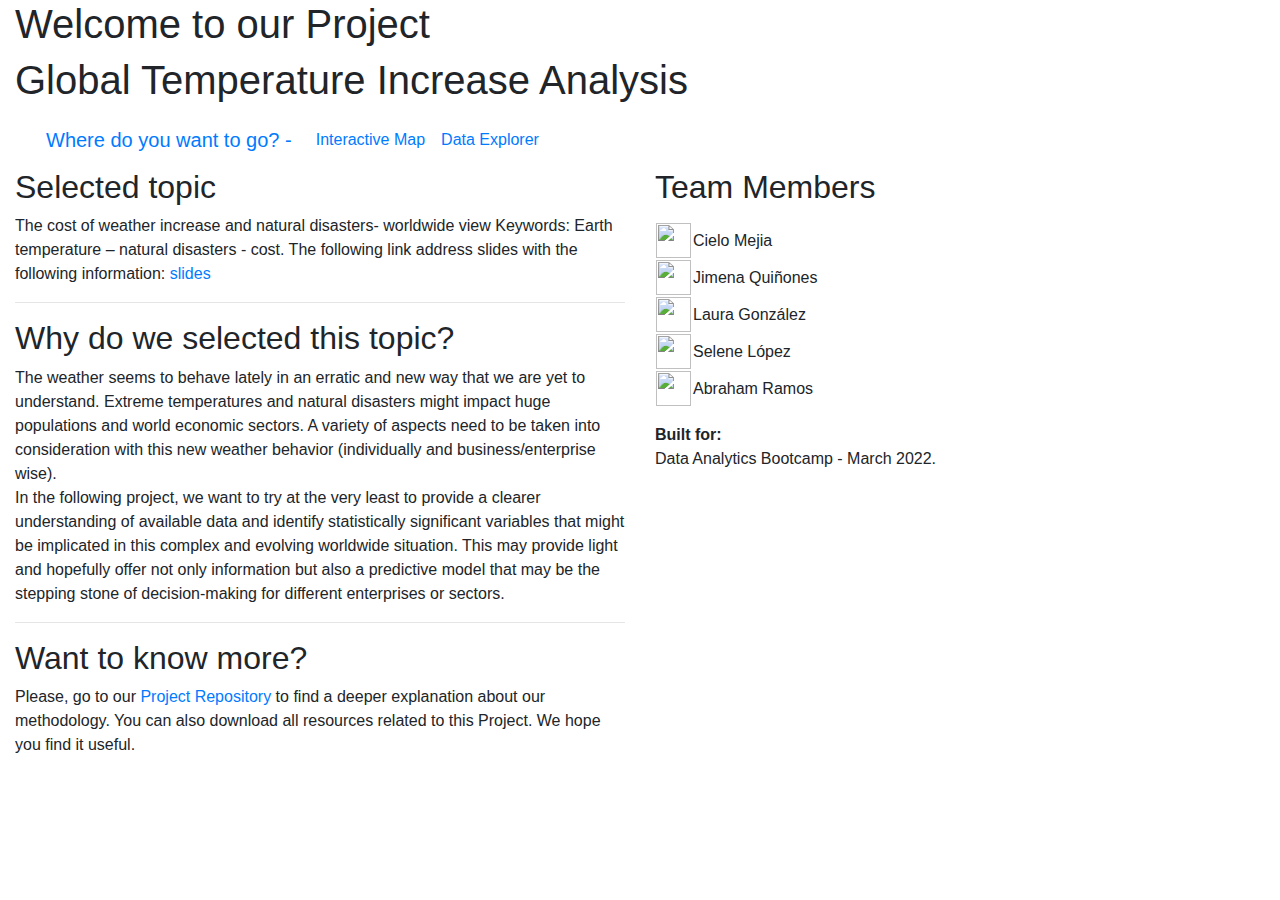
==== js_visualizations/webpage/index.html @ 71885d3b "Uploading updates for JS visualizations" ====
<!DOCTYPE html>
<html lang="en">

<head>
    <meta charset="UTF-8">
    <meta http-equiv="X-UA-Compatible" content="IE=edge">
    <meta name="viewport" content="width=device-width, initial-scale=1.0">
    <title>:: HOME :: - Final Project - Global temperature increase analysis</title>

    <link rel="stylesheet" href="https://maxcdn.bootstrapcdn.com/bootstrap/4.0.0/css/bootstrap.min.css"
        integrity="sha384-Gn5384xqQ1aoWXA+058RXPxPg6fy4IWvTNh0E263XmFcJlSAwiGgFAW/dAiS6JXm" crossorigin="anonymous" />
</head>

<body>

    <div class="container-fluid">

        <!-- TITLES -->
        <div class="row">
            <div class="col-md-12">
                <h1 class="display-5">Welcome to our Project</h1>
                <h1 class="display-5">Global Temperature Increase Analysis</h1>
            </div>
        </div>

        <!-- NAV BAR -->
        <nav class="navbar navbar-expand-lg">
            <div class="container-fluid">
                <a class="navbar-brand" href="#">Where do you want to go? - </a>
                <div class="collapse navbar-collapse" id="navbarSupportedContent">
                    <ul class="navbar-nav me-auto mb-2 mb-lg-0">
                        <!--
                        <li class="nav-item">
                            <a class="nav-link active" aria-current="page" href="/index.html">Home</a>
                        </li>
                        -->
                        <li class="nav-item">
                            <a class="nav-link" href="/interactive_map.html">Interactive Map</a>
                        </li>
                        <li class="nav-item">
                            <a class="nav-link" href="/data_explorer.html">Data Explorer</a>
                        </li>
                    </ul>
                </div>
            </div>
        </nav>

        <!-- Main content - Project desciption and list of team members -->
        <div class="row">

            <div class="col-md-6">
                <p class="h2">
                    Selected topic
                </p>
                <p>
                    The cost of weather increase and natural disasters- worldwide view Keywords: Earth temperature – natural disasters - cost.
                    The following link address slides with the following information: <a href="https://docs.google.com/presentation/d/1_1qjAGMFFEiPVUA5mTcJtNMDeuLhb0oF/edit?usp=sharing&ouid=114301235931032176624&rtpof=true&sd=true" target="_blank">slides</a>
                </p>
                <hr>
                <p class="h2">
                    Why do we selected this topic?
                </p>
                <p>
                    The weather seems to behave lately in an erratic and new way that we are yet to understand. Extreme temperatures and natural disasters might impact 
                    huge populations and world economic sectors. A variety of aspects need to be taken into consideration with this new weather behavior 
                    (individually and business/enterprise wise). 
                    <br>
                    In the following project, we want to try at the very least to provide a clearer understanding of available data and identify statistically significant 
                    variables that might be implicated in this complex and evolving worldwide situation. This may provide light and hopefully offer not only information 
                    but also a predictive model that may be the stepping stone of decision-making for different enterprises or sectors.
                </p>
                <hr>
                <p class="h2">
                    Want to know more?
                </p>
                <p>
                    Please, go to our <a href="https://github.com/aramosg/final_project_global_warming" target="_blank">Project Repository</a> to find a deeper explanation about our methodology. You can also download all resources related to this Project. 
                    We hope you find it useful. 
                </p>
            </div>

            <div class="col-md-6">
                <p class="h2">
                    Team Members
                </p>
                <p>
                    <table class="table-responsive align-middle">
                        <tbody>
                            <tr>
                                <td>
                                    <a href="https://www.linkedin.com/in/cielo-mej%C3%ADa-659866104/" target="_blank">
                                        <img src="/static/imgs/linkedin-logo-512x512.png" width="35" height="35">
                                    </a>
                                </td>
                                <td>
                                    Cielo Mejia
                                </td>
                            </tr>
                            <tr>
                                <td>
                                    <a href="http://www.linkedin.com/in/jimena-quinones-492a9420" target="_blank"></a>
                                        <img src="/static/imgs/linkedin-logo-512x512.png" width="35" height="35">
                                    </a>
                                </td>
                                <td>
                                    Jimena Quiñones
                                </td>
                            </tr>
                            <tr>
                                <td>
                                    <a href="https://www.linkedin.com/in/laura-gonz%C3%A1lez-a72a33140" target="_blank">
                                        <img src="/static/imgs/linkedin-logo-512x512.png" width="35" height="35">
                                    </a>
                                </td>
                                <td>
                                    Laura González
                                </td>
                            </tr>
                            <tr>
                                <td>
                                    <a href="https://www.linkedin.com/in/selene-l%C3%B3pez-de-la-torre-27212390/" target="_blank">
                                        <img src="/static/imgs/linkedin-logo-512x512.png" width="35" height="35">
                                    </a>
                                </td>
                                <td>
                                    Selene López
                                </td>
                            </tr>
                            <tr>
                                <td>
                                    <a href="https://www.linkedin.com/in/aramosg/" target="_blank">
                                        <img src="/static/imgs/linkedin-logo-512x512.png" width="35" height="35">
                                    </a>
                                </td>
                                <td>
                                    Abraham Ramos
                                </td>
                            </tr>
                        </tbody>
                    </table>
                </p>
                <p>
                    <strong>Built for:</strong><br>Data Analytics Bootcamp - March 2022.
                </p>
            </div>

        </div>

    </div>

    <!--
    <div class="container-fluid">
        <div class="row">
            <div class="col-md-12">
                <iframe src="co2_map.html" height="100%" width="100%" title="CO2 Emissions"></iframe>
            </div>
        </div>
    </div>
    -->

    <!-- Leaflet JavaScript -->
    <!--
    <script src="https://unpkg.com/leaflet@1.7.1/dist/leaflet.js"
        integrity="sha512-XQoYMqMTK8LvdxXYG3nZ448hOEQiglfqkJs1NOQV44cWnUrBc8PkAOcXy20w0vlaXaVUearIOBhiXZ5V3ynxwA=="
        crossorigin=""></script>
    -->



</body>

</html>
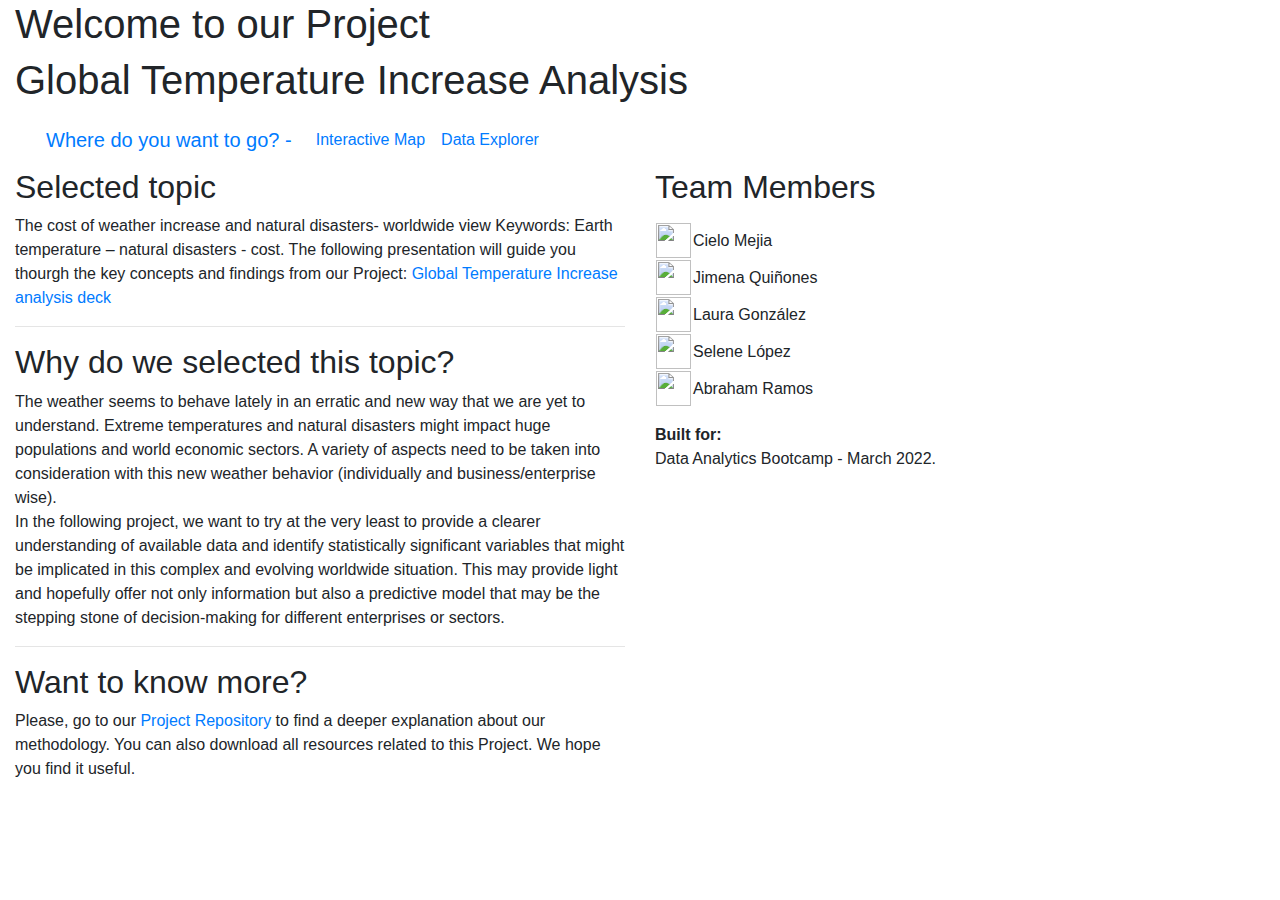
==== commit d8ab93e8: "Uploading changes to JS visualizations and new version for our interactive map" ====
--- a/js_visualizations/webpage/index.html
+++ b/js_visualizations/webpage/index.html
@@ -35,7 +35,7 @@
                         </li>
                         -->
                         <li class="nav-item">
-                            <a class="nav-link" href="/interactive_map.html">Interactive Map</a>
+                            <a class="nav-link" href="/interactive_map_windy_v2.html" target="_blank">Interactive Map</a>
                         </li>
                         <li class="nav-item">
                             <a class="nav-link" href="/data_explorer.html">Data Explorer</a>
@@ -54,7 +54,7 @@
                 </p>
                 <p>
                     The cost of weather increase and natural disasters- worldwide view Keywords: Earth temperature – natural disasters - cost.
-                    The following link address slides with the following information: <a href="https://docs.google.com/presentation/d/1_1qjAGMFFEiPVUA5mTcJtNMDeuLhb0oF/edit?usp=sharing&ouid=114301235931032176624&rtpof=true&sd=true" target="_blank">slides</a>
+                    The following presentation will guide you thourgh the key concepts and findings from our Project: <a href="https://docs.google.com/presentation/d/1_1qjAGMFFEiPVUA5mTcJtNMDeuLhb0oF/edit?usp=sharing&ouid=114301235931032176624&rtpof=true&sd=true" target="_blank">Global Temperature Increase analysis deck</a>
                 </p>
                 <hr>
                 <p class="h2">
@@ -98,7 +98,7 @@
                             </tr>
                             <tr>
                                 <td>
-                                    <a href="http://www.linkedin.com/in/jimena-quinones-492a9420" target="_blank"></a>
+                                    <a href="http://www.linkedin.com/in/jimena-quinones-492a9420" target="_blank">
                                         <img src="/static/imgs/linkedin-logo-512x512.png" width="35" height="35">
                                     </a>
                                 </td>
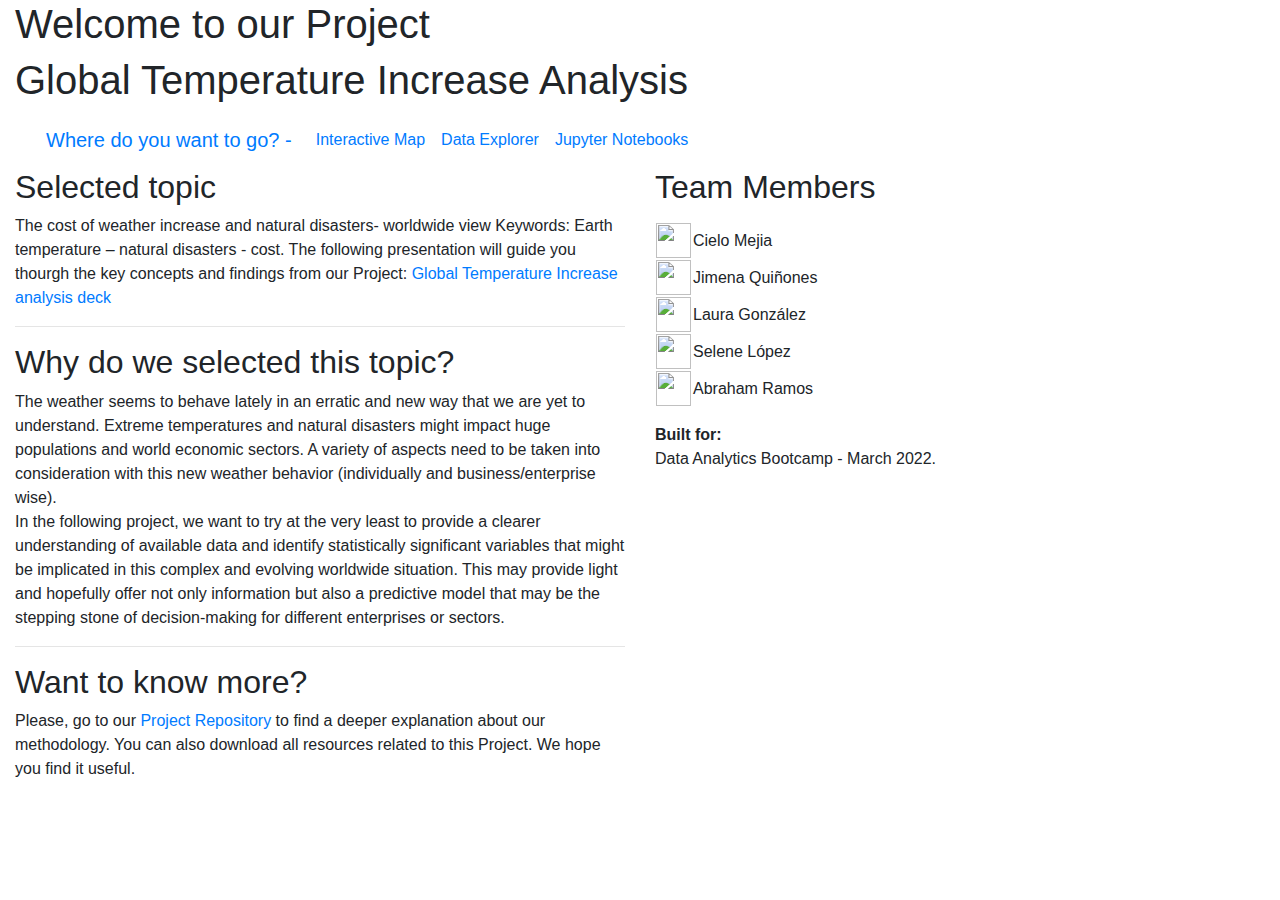
==== commit 89d83155: "Uploading changes to JS site" ====
--- a/js_visualizations/webpage/index.html
+++ b/js_visualizations/webpage/index.html
@@ -13,7 +13,7 @@
 
 <body>
 
-    <div class="container-fluid">
+    <div class="container-fluid align-content-center">
 
         <!-- TITLES -->
         <div class="row">
@@ -39,6 +39,9 @@
                         </li>
                         <li class="nav-item">
                             <a class="nav-link" href="/data_explorer.html">Data Explorer</a>
+                        </li>
+                        <li class="nav-item">
+                            <a class="nav-link" href="/notebooks.html">Jupyter Notebooks</a>
                         </li>
                     </ul>
                 </div>
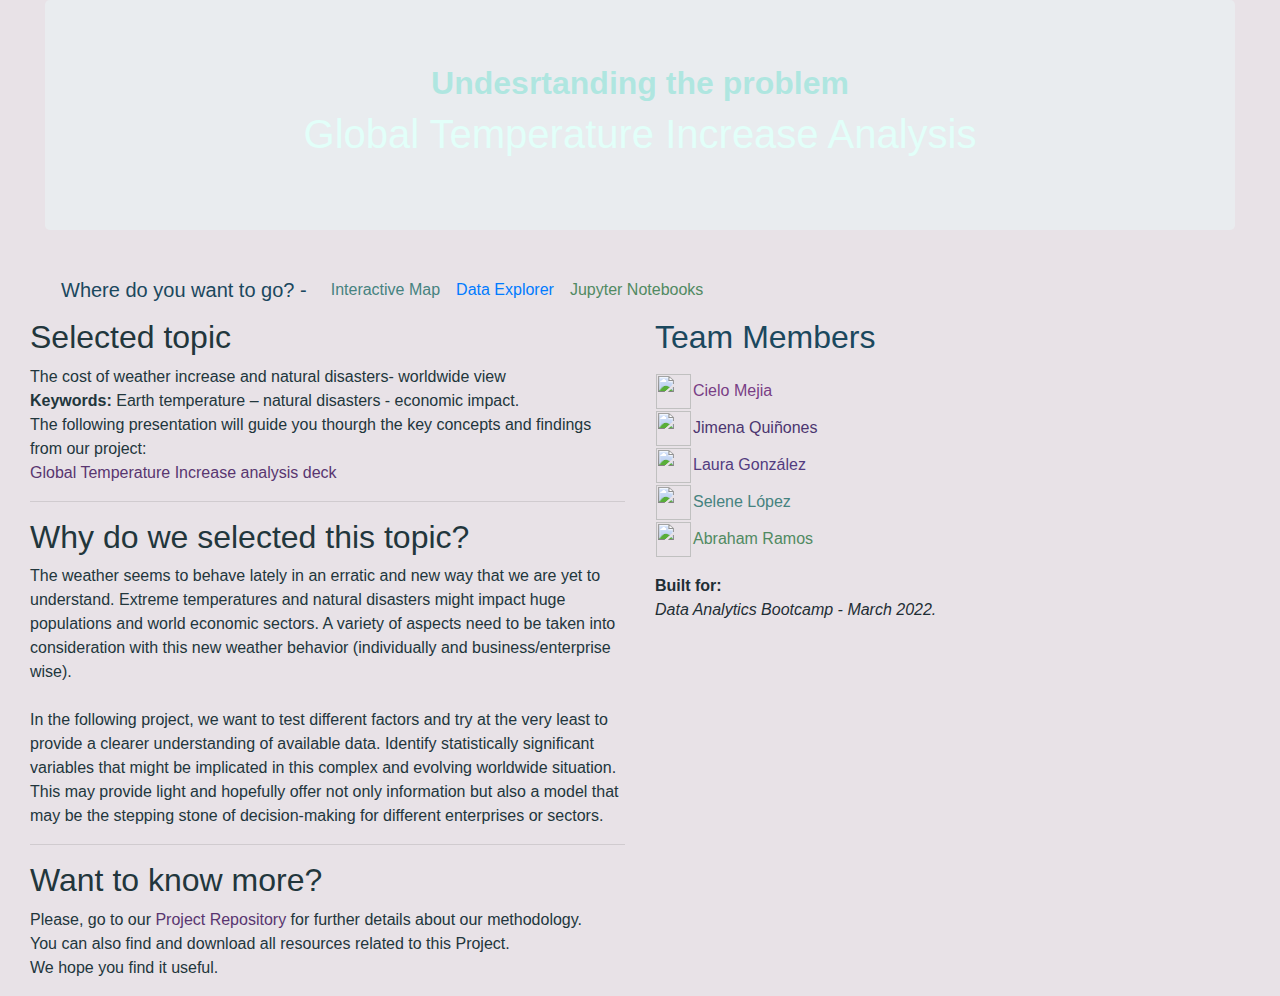
==== commit afa8115e: "Index styling. Banner, colour,and last version of explanation" ====
--- a/js_visualizations/webpage/index.html
+++ b/js_visualizations/webpage/index.html
@@ -11,22 +11,23 @@
         integrity="sha384-Gn5384xqQ1aoWXA+058RXPxPg6fy4IWvTNh0E263XmFcJlSAwiGgFAW/dAiS6JXm" crossorigin="anonymous" />
 </head>
 
-<body>
+<body style="background-color:rgba(232, 226, 231);">
 
     <div class="container-fluid align-content-center">
 
         <!-- TITLES -->
-        <div class="row">
+        <div class="container-fluid">
             <div class="col-md-12">
-                <h1 class="display-5">Welcome to our Project</h1>
-                <h1 class="display-5">Global Temperature Increase Analysis</h1>
-            </div>
+              <div class="jumbotron text-center", style="background-image: url(https://images-wixmp-ed30a86b8c4ca887773594c2.wixmp.com/f/d0b70d6c-6525-4063-8658-6f12153b7ae7/dfcqeqf-5e75ec7e-de27-424a-aff3-daf0f870368a.png?token=eyJ0eXAiOiJKV1QiLCJhbGciOiJIUzI1NiJ9.[base64].RhHT-eAkG970xqFxeERyqjgK0ov-jNiH0ZpkMKbhvvg);"; height: 500px>
+                <h2 class="display-5", style="color: rgba(153, 229, 219, 0.726)"><b>Undesrtanding the problem</b></h2>
+                <h1 class="display-5", style="color:rgb(226, 255, 249)">Global Temperature Increase Analysis</h1>
+              </div>
         </div>
 
         <!-- NAV BAR -->
         <nav class="navbar navbar-expand-lg">
             <div class="container-fluid">
-                <a class="navbar-brand" href="#">Where do you want to go? - </a>
+                <a class="navbar-brand" , style="color: rgb(27, 72, 94)", href="#">Where do you want to go? - </a>
                 <div class="collapse navbar-collapse" id="navbarSupportedContent">
                     <ul class="navbar-nav me-auto mb-2 mb-lg-0">
                         <!--
@@ -35,13 +36,13 @@
                         </li>
                         -->
                         <li class="nav-item">
-                            <a class="nav-link" href="/interactive_map_windy_v2.html" target="_blank">Interactive Map</a>
+                            <a class="nav-link", style="color: rgb(70, 131, 128)", href="/interactive_map_windy_v2.html" target="_blank">Interactive Map</a>
                         </li>
                         <li class="nav-item">
                             <a class="nav-link" href="/data_explorer.html">Data Explorer</a>
                         </li>
                         <li class="nav-item">
-                            <a class="nav-link" href="/notebooks.html">Jupyter Notebooks</a>
+                            <a class="nav-link" , style="color: rgb(81, 138, 98)",href="/notebooks.html">Jupyter Notebooks</a>
                         </li>
                     </ul>
                 </div>
@@ -52,38 +53,39 @@
         <div class="row">
 
             <div class="col-md-6">
-                <p class="h2">
+                <p class="h2", style="color: rgb(34, 54, 60)",>
                     Selected topic
                 </p>
-                <p>
-                    The cost of weather increase and natural disasters- worldwide view Keywords: Earth temperature – natural disasters - cost.
-                    The following presentation will guide you thourgh the key concepts and findings from our Project: <a href="https://docs.google.com/presentation/d/1_1qjAGMFFEiPVUA5mTcJtNMDeuLhb0oF/edit?usp=sharing&ouid=114301235931032176624&rtpof=true&sd=true" target="_blank">Global Temperature Increase analysis deck</a>
+                <h4, style="color: rgb(34, 54, 60)">
+                    The cost of weather increase and natural disasters- worldwide view </h4><br>
+                <b>Keywords:</b> Earth temperature – natural disasters - economic impact.
+                <br>The following presentation will guide you thourgh the key concepts and findings from our project:<br> <a style="color: rgb(89, 54, 112)", href="https://docs.google.com/presentation/d/1NoE9vUd6RThqdDHh4d1OVyLSLFeM9awF/edit?usp=sharing&ouid=114301235931032176624&rtpof=true&sd=true" target="_blank">Global Temperature Increase analysis deck</a>
                 </p>
                 <hr>
-                <p class="h2">
+                <p class="h2", style="color: rgb(34, 54, 60)">
                     Why do we selected this topic?
                 </p>
-                <p>
+                <p style="color: rgb(34, 54, 60)">
                     The weather seems to behave lately in an erratic and new way that we are yet to understand. Extreme temperatures and natural disasters might impact 
                     huge populations and world economic sectors. A variety of aspects need to be taken into consideration with this new weather behavior 
                     (individually and business/enterprise wise). 
-                    <br>
-                    In the following project, we want to try at the very least to provide a clearer understanding of available data and identify statistically significant 
+                    <br><br>
+                    In the following project, we want to test different factors and try at the very least to provide a clearer understanding of available data. Identify statistically significant 
                     variables that might be implicated in this complex and evolving worldwide situation. This may provide light and hopefully offer not only information 
-                    but also a predictive model that may be the stepping stone of decision-making for different enterprises or sectors.
+                    but also a model that may be the stepping stone of decision-making for different enterprises or sectors.
                 </p>
                 <hr>
-                <p class="h2">
+                <p class="h2", style="color: rgb(34, 54, 60)">
                     Want to know more?
                 </p>
                 <p>
-                    Please, go to our <a href="https://github.com/aramosg/final_project_global_warming" target="_blank">Project Repository</a> to find a deeper explanation about our methodology. You can also download all resources related to this Project. 
-                    We hope you find it useful. 
+                    Please, go to our <a style="color: rgb(89, 54, 112)", href="https://github.com/aramosg/final_project_global_warming" target="_blank">Project Repository</a> for further details about our methodology. <br>You can also find and download all resources related to this Project. 
+                    <br>  We hope you find it useful. 
                 </p>
             </div>
 
             <div class="col-md-6">
-                <p class="h2">
+                <p class="h2", style="color: rgb(27, 72, 94)">
                     Team Members
                 </p>
                 <p>
@@ -95,7 +97,7 @@
                                         <img src="/static/imgs/linkedin-logo-512x512.png" width="35" height="35">
                                     </a>
                                 </td>
-                                <td>
+                                <td style="color: rgb(121, 62, 133)">
                                     Cielo Mejia
                                 </td>
                             </tr>
@@ -105,7 +107,7 @@
                                         <img src="/static/imgs/linkedin-logo-512x512.png" width="35" height="35">
                                     </a>
                                 </td>
-                                <td>
+                                <td style="color: rgb(76, 54, 112)">
                                     Jimena Quiñones
                                 </td>
                             </tr>
@@ -115,7 +117,7 @@
                                         <img src="/static/imgs/linkedin-logo-512x512.png" width="35" height="35">
                                     </a>
                                 </td>
-                                <td>
+                                <td style="color: rgb(83, 60, 128)">
                                     Laura González
                                 </td>
                             </tr>
@@ -125,7 +127,7 @@
                                         <img src="/static/imgs/linkedin-logo-512x512.png" width="35" height="35">
                                     </a>
                                 </td>
-                                <td>
+                                <td style="color: rgb(70, 131, 128)">
                                     Selene López
                                 </td>
                             </tr>
@@ -135,15 +137,15 @@
                                         <img src="/static/imgs/linkedin-logo-512x512.png" width="35" height="35">
                                     </a>
                                 </td>
-                                <td>
+                                <td style="color: rgb(81, 138, 98)">
                                     Abraham Ramos
                                 </td>
                             </tr>
                         </tbody>
                     </table>
                 </p>
-                <p>
-                    <strong>Built for:</strong><br>Data Analytics Bootcamp - March 2022.
+                <p style="color: rgb(31, 46, 53)"> 
+                    <strong>Built for:</strong><br> <i>Data Analytics Bootcamp - March 2022.</i >
                 </p>
             </div>
 
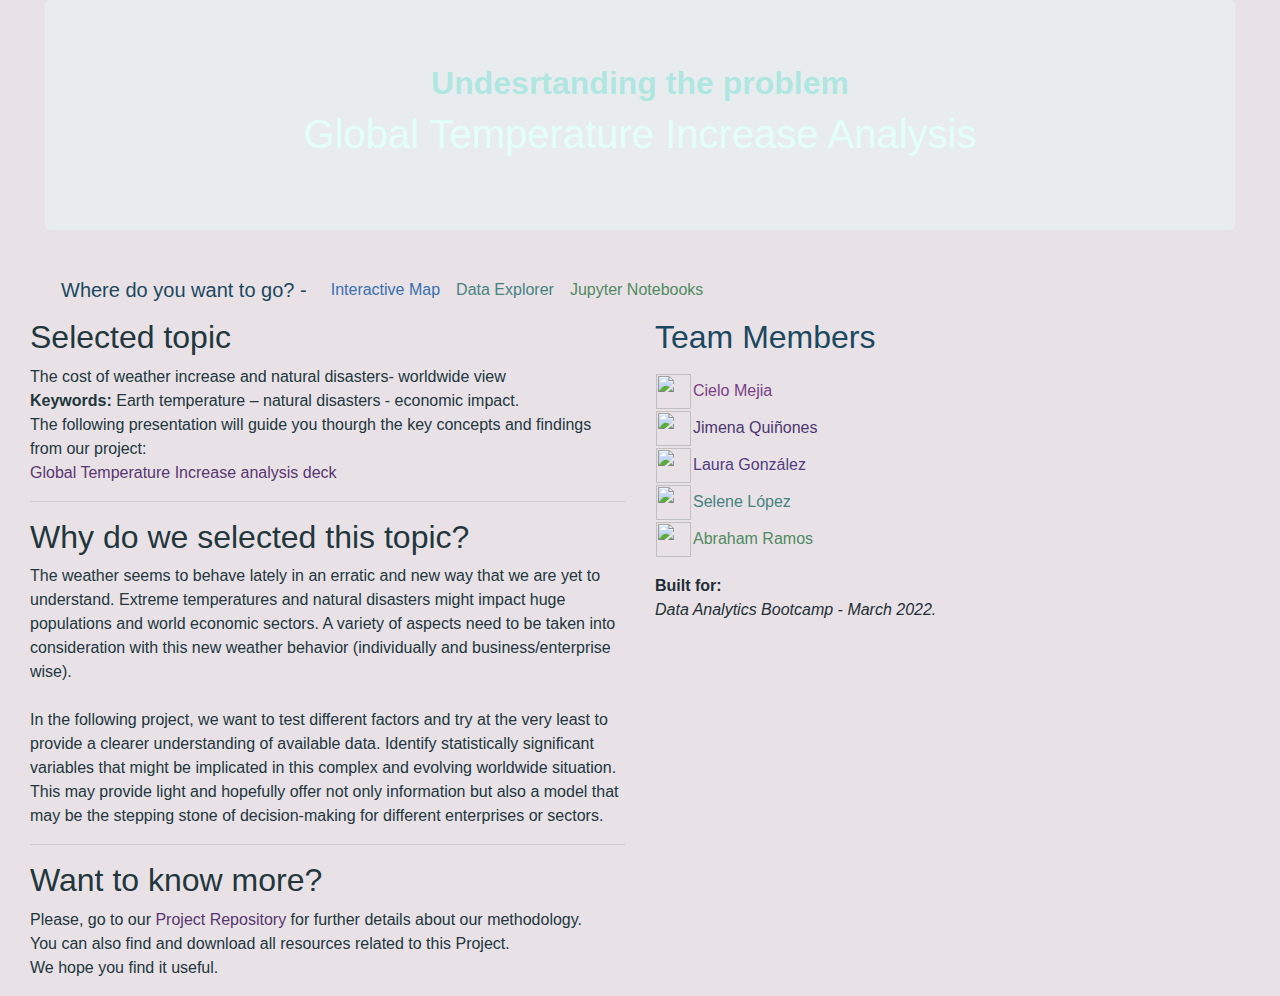
==== commit 3d76d5d2: "Index, notebook and data explorer, styling" ====
--- a/js_visualizations/webpage/index.html
+++ b/js_visualizations/webpage/index.html
@@ -36,10 +36,10 @@
                         </li>
                         -->
                         <li class="nav-item">
-                            <a class="nav-link", style="color: rgb(70, 131, 128)", href="/interactive_map_windy_v2.html" target="_blank">Interactive Map</a>
+                            <a class="nav-link", style="color: rgb(56, 111, 175)", href="/interactive_map_windy_v2.html" target="_blank">Interactive Map</a>
                         </li>
                         <li class="nav-item">
-                            <a class="nav-link" href="/data_explorer.html">Data Explorer</a>
+                            <a class="nav-link" , style="color: rgb(70, 131, 128)" href="/data_explorer.html">Data Explorer</a>
                         </li>
                         <li class="nav-item">
                             <a class="nav-link" , style="color: rgb(81, 138, 98)",href="/notebooks.html">Jupyter Notebooks</a>
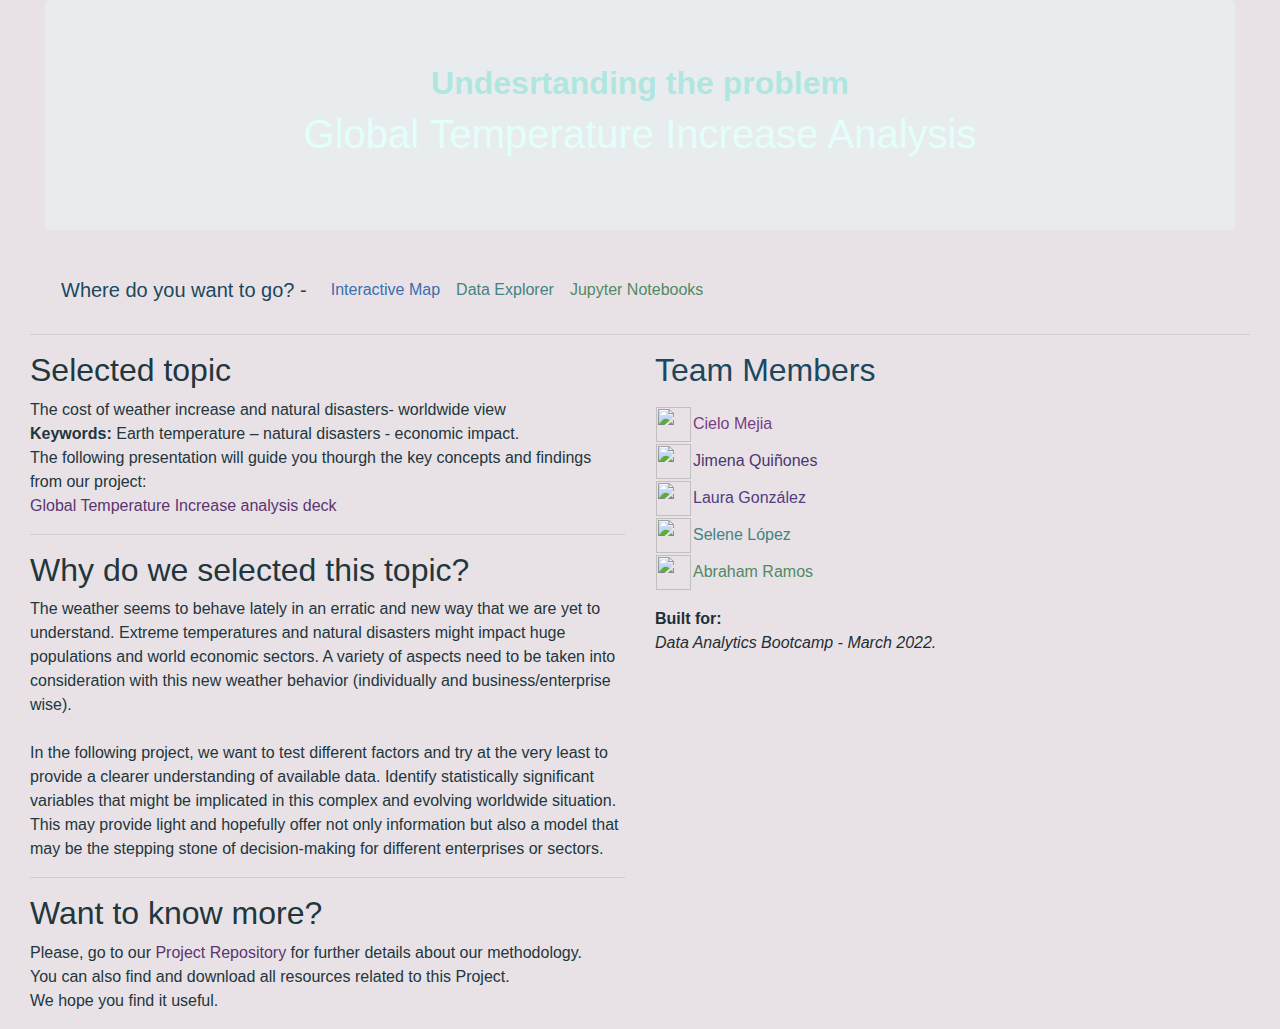
==== commit 73cb14fa: "Style, index fixing banner size, dataexplorer button colour and notebook formating with banner" ====
--- a/js_visualizations/webpage/index.html
+++ b/js_visualizations/webpage/index.html
@@ -18,7 +18,7 @@
         <!-- TITLES -->
         <div class="container-fluid">
             <div class="col-md-12">
-              <div class="jumbotron text-center", style="background-image: url(https://images-wixmp-ed30a86b8c4ca887773594c2.wixmp.com/f/d0b70d6c-6525-4063-8658-6f12153b7ae7/dfcqeqf-5e75ec7e-de27-424a-aff3-daf0f870368a.png?token=eyJ0eXAiOiJKV1QiLCJhbGciOiJIUzI1NiJ9.[base64].RhHT-eAkG970xqFxeERyqjgK0ov-jNiH0ZpkMKbhvvg);"; height: 500px>
+              <div class="jumbotron text-center", style="background-image: url(https://images-wixmp-ed30a86b8c4ca887773594c2.wixmp.com/f/d0b70d6c-6525-4063-8658-6f12153b7ae7/dfcqeqf-c5c7828a-b1c6-4791-940a-7d3ca011f7ab.png?token=eyJ0eXAiOiJKV1QiLCJhbGciOiJIUzI1NiJ9.[base64].CgPMlpCV5KMXE_tH5M2fISgDo0HP0qq2p67scajX3lY);"; height: 500px>
                 <h2 class="display-5", style="color: rgba(153, 229, 219, 0.726)"><b>Undesrtanding the problem</b></h2>
                 <h1 class="display-5", style="color:rgb(226, 255, 249)">Global Temperature Increase Analysis</h1>
               </div>
@@ -42,13 +42,13 @@
                             <a class="nav-link" , style="color: rgb(70, 131, 128)" href="/data_explorer.html">Data Explorer</a>
                         </li>
                         <li class="nav-item">
-                            <a class="nav-link" , style="color: rgb(81, 138, 98)",href="/notebooks.html">Jupyter Notebooks</a>
+                            <a class="nav-link" , style="color: rgb(81, 138, 98)" href="/notebooks.html">Jupyter Notebooks</a>
                         </li>
                     </ul>
                 </div>
             </div>
         </nav>
-
+        <hr>
         <!-- Main content - Project desciption and list of team members -->
         <div class="row">
 
